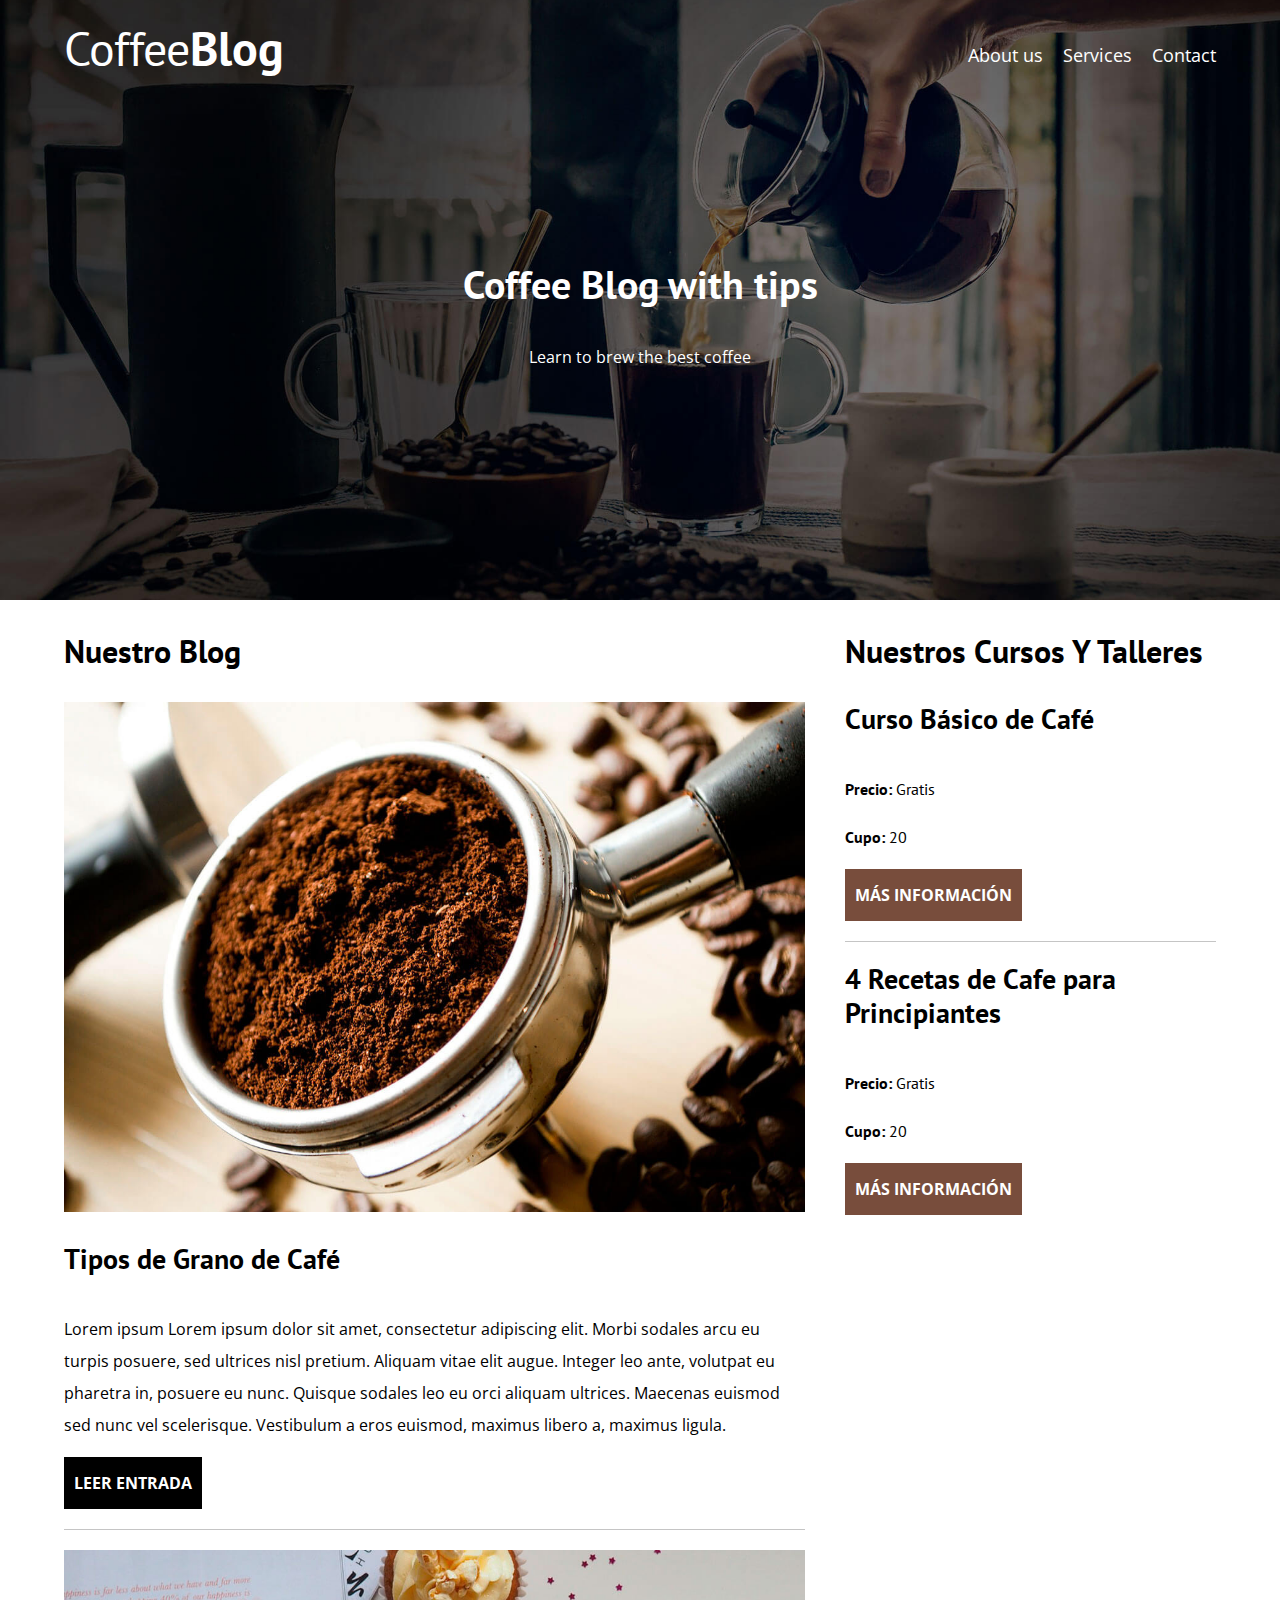
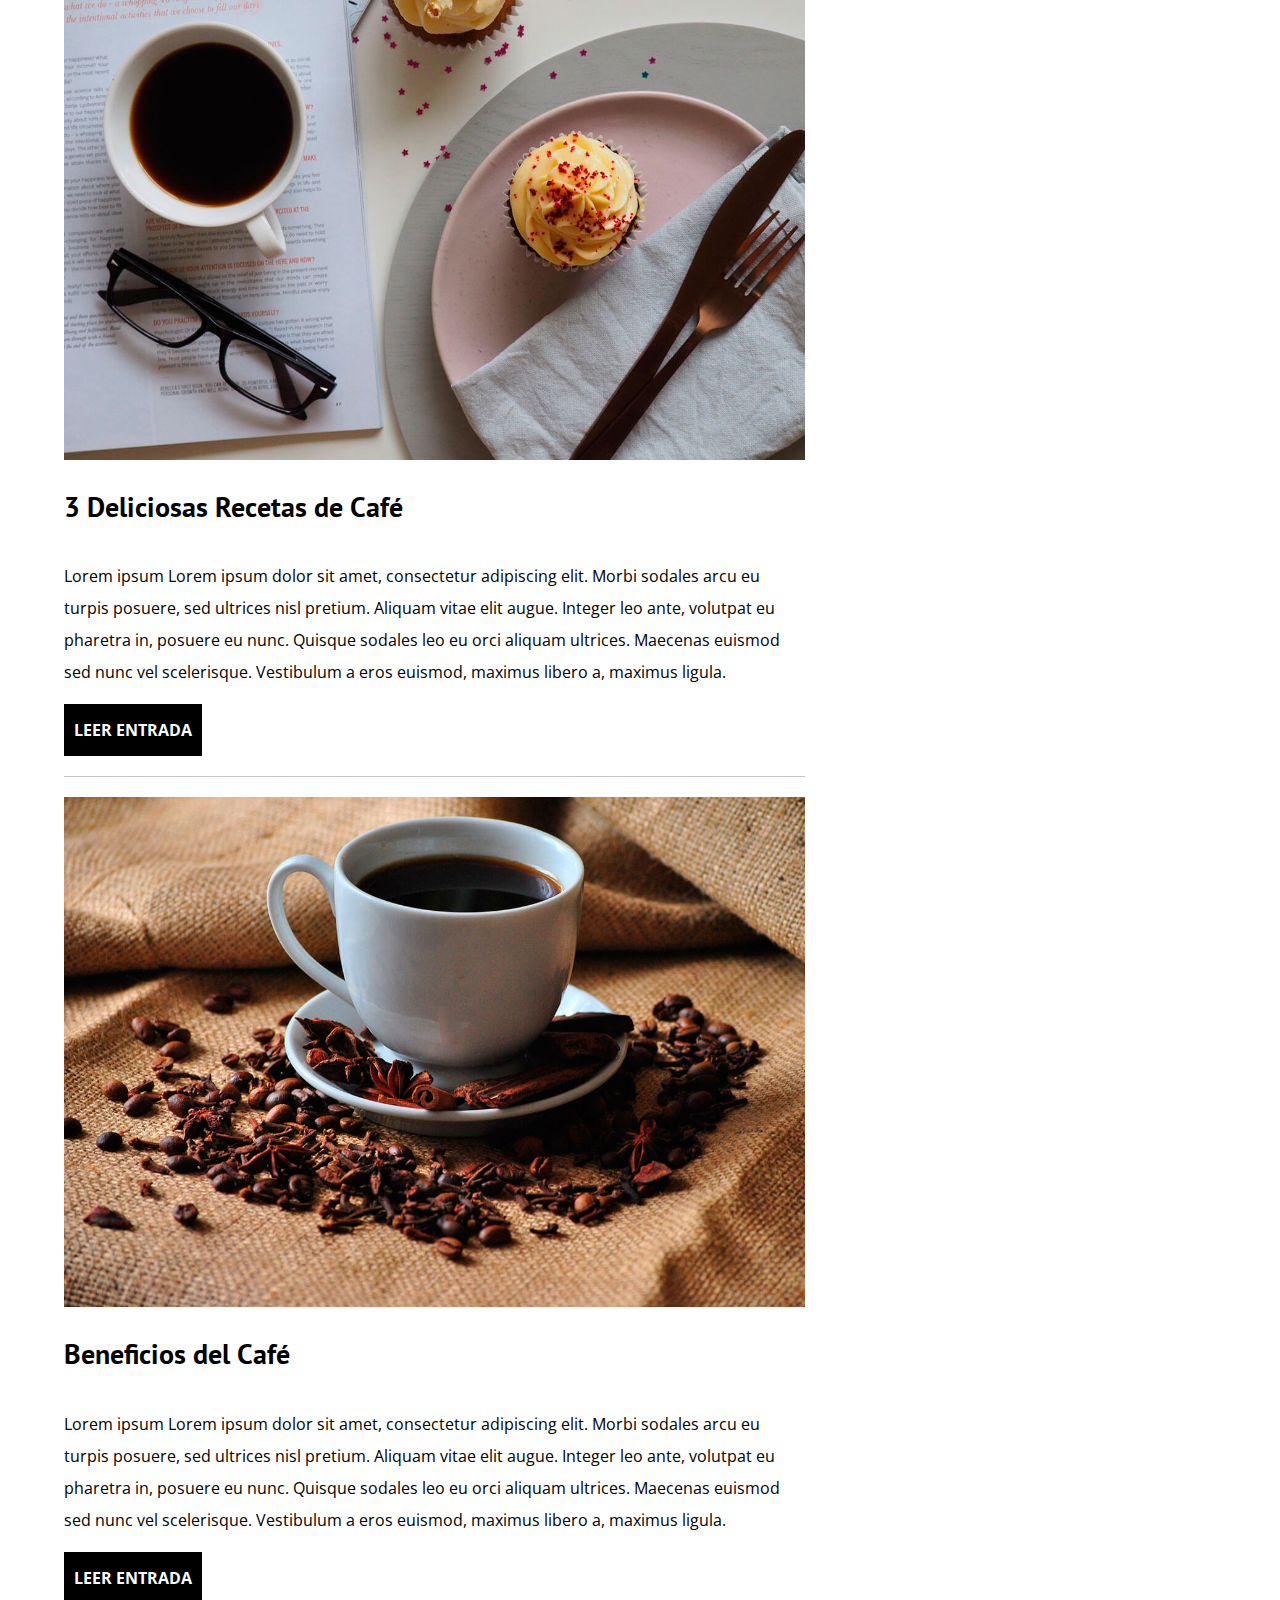
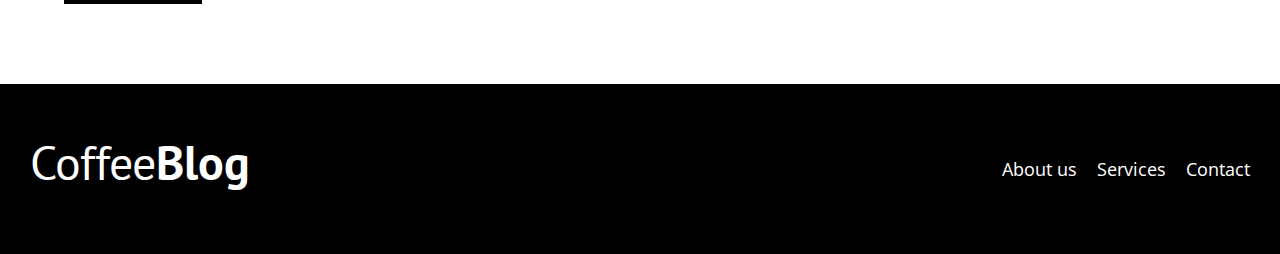
==== CoffeeBlog/index.html @ a7d86e4c "New Coffee Website" ====
<!DOCTYPE html>
<html lang="en">
<head>
    <meta charset="UTF-8">
    <meta name="viewport" content="width=device-width, initial-scale=1.0">
    <title>CoffeeBlog</title>
    <link rel="stylesheet" href="css/normalize.css">
    <link href="https://fonts.googleapis.com/css2?family=Open+Sans&family=PT+Sans:wght@400;700&display=swap" rel="stylesheet">
    <link rel="stylesheet" href="css/style.css">
</head>
<body>
    <header class="header">

        <div class="container">
            <div class="bar">
                <a class="logo" href="index.html">
                    <h1 class="logo__name no-margin text-center">Coffee<span class="logo__bold">Blog</span></h1>
                </a>

                <nav class="navigating">
                    <a href="about.html" class="navigation__link">About us</a>
                    <a href="services.html" class="navigation__link">Services</a>
                    <a href="contact.html" class="navigation__link">Contact</a>
                </nav>
            </div>
        </div>

        <div class="header__text">
            <h2 class ="no-margin">Coffee Blog with tips</h2>
            <p class="no-margin">Learn to brew the best coffee</p>
        </div>
    </header>

    <div class="container contenido-principal">
        <main class="blog">
            <h3>Nuestro Blog</h3>
        

            <article class="entrada">
                <div class="entrada__imagen">
                    <img src="img/blog1.jpg" alt="Imagen Blog">
                </div>

                <div class="entrada__contenido">
                    <h4 class="no-margin">Tipos de Grano de Café</h4>
                    <p>Lorem ipsum Lorem ipsum dolor sit amet, consectetur adipiscing elit. Morbi sodales arcu eu turpis posuere, 
                        sed ultrices nisl pretium. Aliquam vitae elit augue. Integer leo ante, volutpat eu pharetra in, posuere eu nunc. 
                        Quisque sodales leo eu orci aliquam ultrices. Maecenas euismod sed nunc vel scelerisque. Vestibulum a eros euismod, 
                        maximus libero a, maximus ligula.</p>
                    <a href="entrada.html" class="boton boton--primario">Leer Entrada</a>
                </div>
            </article>

            <article class="entrada">
                <div class="entrada__imagen">
                    <img src="img/blog2.jpg" alt="Imagen Blog">
                </div>

                <div class="entrada_contenido">
                    <h4 class="no-margin">3 Deliciosas Recetas de Café</h4>
                    <p>Lorem ipsum Lorem ipsum dolor sit amet, consectetur adipiscing elit. Morbi sodales arcu eu turpis posuere, 
                        sed ultrices nisl pretium. Aliquam vitae elit augue. Integer leo ante, volutpat eu pharetra in, posuere eu nunc. 
                        Quisque sodales leo eu orci aliquam ultrices. Maecenas euismod sed nunc vel scelerisque. Vestibulum a eros euismod, 
                        maximus libero a, maximus ligula.</p>
                    <a href="entrada.html" class="boton boton--primario">Leer Entrada</a>
                </div>
            </article>

            <article class="entrada">
                <div class="entrada__imagen">
                    <img src="img/blog3.jpg" alt="Imagen Blog">
                </div>

                <div class="entrada_contenido">
                    <h4 class="no-margin">Beneficios del Café</h4>
                    <p>Lorem ipsum Lorem ipsum dolor sit amet, consectetur adipiscing elit. Morbi sodales arcu eu turpis posuere, 
                        sed ultrices nisl pretium. Aliquam vitae elit augue. Integer leo ante, volutpat eu pharetra in, posuere eu nunc. 
                        Quisque sodales leo eu orci aliquam ultrices. Maecenas euismod sed nunc vel scelerisque. Vestibulum a eros euismod, 
                        maximus libero a, maximus ligula.</p>
                    <a href="entrada.html" class="boton boton--primario">Leer Entrada</a>
                </div>
            </article>
        </main>

        <aside class="sidebar"><h3>Nuestros Cursos Y Talleres</h3>
            <ul class="cursos no-padding">
                <li class="widget-curso">
                    <h4 class="no-margin">Curso Básico de Café</h4>
                    <p class="widget-curso__label">Precio:
                        <span class="widget-curso__info">Gratis</span>
                    </p>
                    <p class="widget-curso__label">Cupo:
                        <span class="widget-curso__info">20</span>
                    </p>
                    <a href="entrada.html" class="boton boton--secundario">Más Información</a>
                </li>

                <li class="widget-curso">
                    <h4 class="no-margin">4 Recetas de Cafe para Principiantes</h4>
                    <p class="widget-curso__label">Precio:
                        <span class="widget-curso__info">Gratis</span>
                    </p>
                    <p class="widget-curso__label">Cupo:
                        <span class="widget-curso__info">20</span>
                    </p>
                    <a href="entrada.html" class="boton boton--secundario">Más Información</a>
                </li>
            </ul>
        </aside>
    </div>

    <footer class="footer">
        <div class="contenedor">
            <div class="bar">
                <a class="logo" href="index.html">
                    <h1 class="logo__name no-margin text-center">Coffee<span class="logo__bold">Blog</span></h1>
                </a>

                <nav class="navigating">
                    <a href="about.html" class="navigation__link">About us</a>
                    <a href="services.html" class="navigation__link">Services</a>
                    <a href="contact.html" class="navigation__link">Contact</a>
                </nav>
            </div>
        </div>
    </footer>

</body>
</html>
---- CoffeeBlog/css/style.css ----
:root{
    --fontHeading: 'PT Sans', sans-serif;
    --fontBody: 'Open Sans', sans-serif;

    --primary: #784d3c;
    --white: #fff;
    --black: #000;
    --grey: #c5c5c5;

}

html {
    box-sizing: border-box;
    font-size: 62.5%; /* 1rem = 10px */
}

*, *:before, *:after {
    box-sizing: inherit;
}
body {
    font-family: var(--fontBody);
    font-size: 1.6rem;
    line-height: 2;
}

/**Global**/
.container {
    max-width: 120rem;
    width: 90%;
    width: min(90%, 120rem);
    margin: 0 auto;
}

a {
    text-decoration: none;
}

h1, h2, h3, h4 {
    font-family: var(--fontHeading);
    line-height: 1.2;
}

h1 {
    font-size:4.8rem;
}

h2 {
    font-size: 4rem;
}

h3 {
    font-size: 3.2rem;
}

h4 {
    font-size: 2.8rem;
}

img {
    max-width: 100%;
}

/**Utilities**/
.no-margin {
    margin-top: 2rem;
}

.no-padding {
    padding: 0;
}

.text-center {
    text-align: center;
}

/**Header**/
.header {
    background-image: url(../img/banner.jpg);
    height: 60rem;
    background-size: cover;
    background-repeat: no-repeat;
    background-position: center center;
}

.header__text{
    text-align: center;
    color: var(--white);
    margin-top: 5rem;
}

@media (min-width: 768px) {
    .header__text {
        margin-top: 15rem;
    }
}


@media (min-width: 768px) {
    .bar {
        display:flex;
        justify-content: space-between;
        align-items: center;
    }
}

.logo {
    color: var(--white);
}

.logo__name {
    font-weight: 400;
}

.logo__bold{
    font-weight: 700;
}

@media (min-width: 768px) {
    .navigating {
        display: flex;
        gap: 2rem;
    }
}

.navigation__link {
    display: block;
    text-align: center;
    font-size: 1.8rem;
    color: var(--white);
}

@media (min-width: 768px) {
    .contenido-principal {
        display: grid;
        grid-template-columns: 2fr 1fr;
        column-gap: 4rem;
    }
    
}

.entrada {
    border-bottom: 1px solid var(--grey);
    margin-bottom: 2rem;
}

.entrada:last-of-type {
    border-bottom: none;
}

.boton {
    display: block;
    background-color: var(--primary);
    color: var(--white);
    text-align: center;
    padding: 1rem;
    text-transform: uppercase;
    font-weight: 700;
    margin-bottom: 2rem;
}

@media (min-width: 768px) {
    .boton {
        display: inline-block
    }
}

.boton--primario {
    background-color: var(--black);
}

.boton--secundario {
    background-color: var(--primary);
}

.cursos {
    list-style:none;
}

.widget-curso {
    border-bottom: 1px solid var(--grey);
    margin-bottom: 2rem;
}

.widget-curso:last-of-type {
    border: none;
    margin-bottom: 0;
}
.widget-curso__label {
    font-family: var(--fontHeading);
    font-weight: 700;
}

.widget-curso__info{
    font-weight: 400;
}

.footer{
    background-color: var(--black);
    padding: 3rem;
    margin-top: 4rem;
}
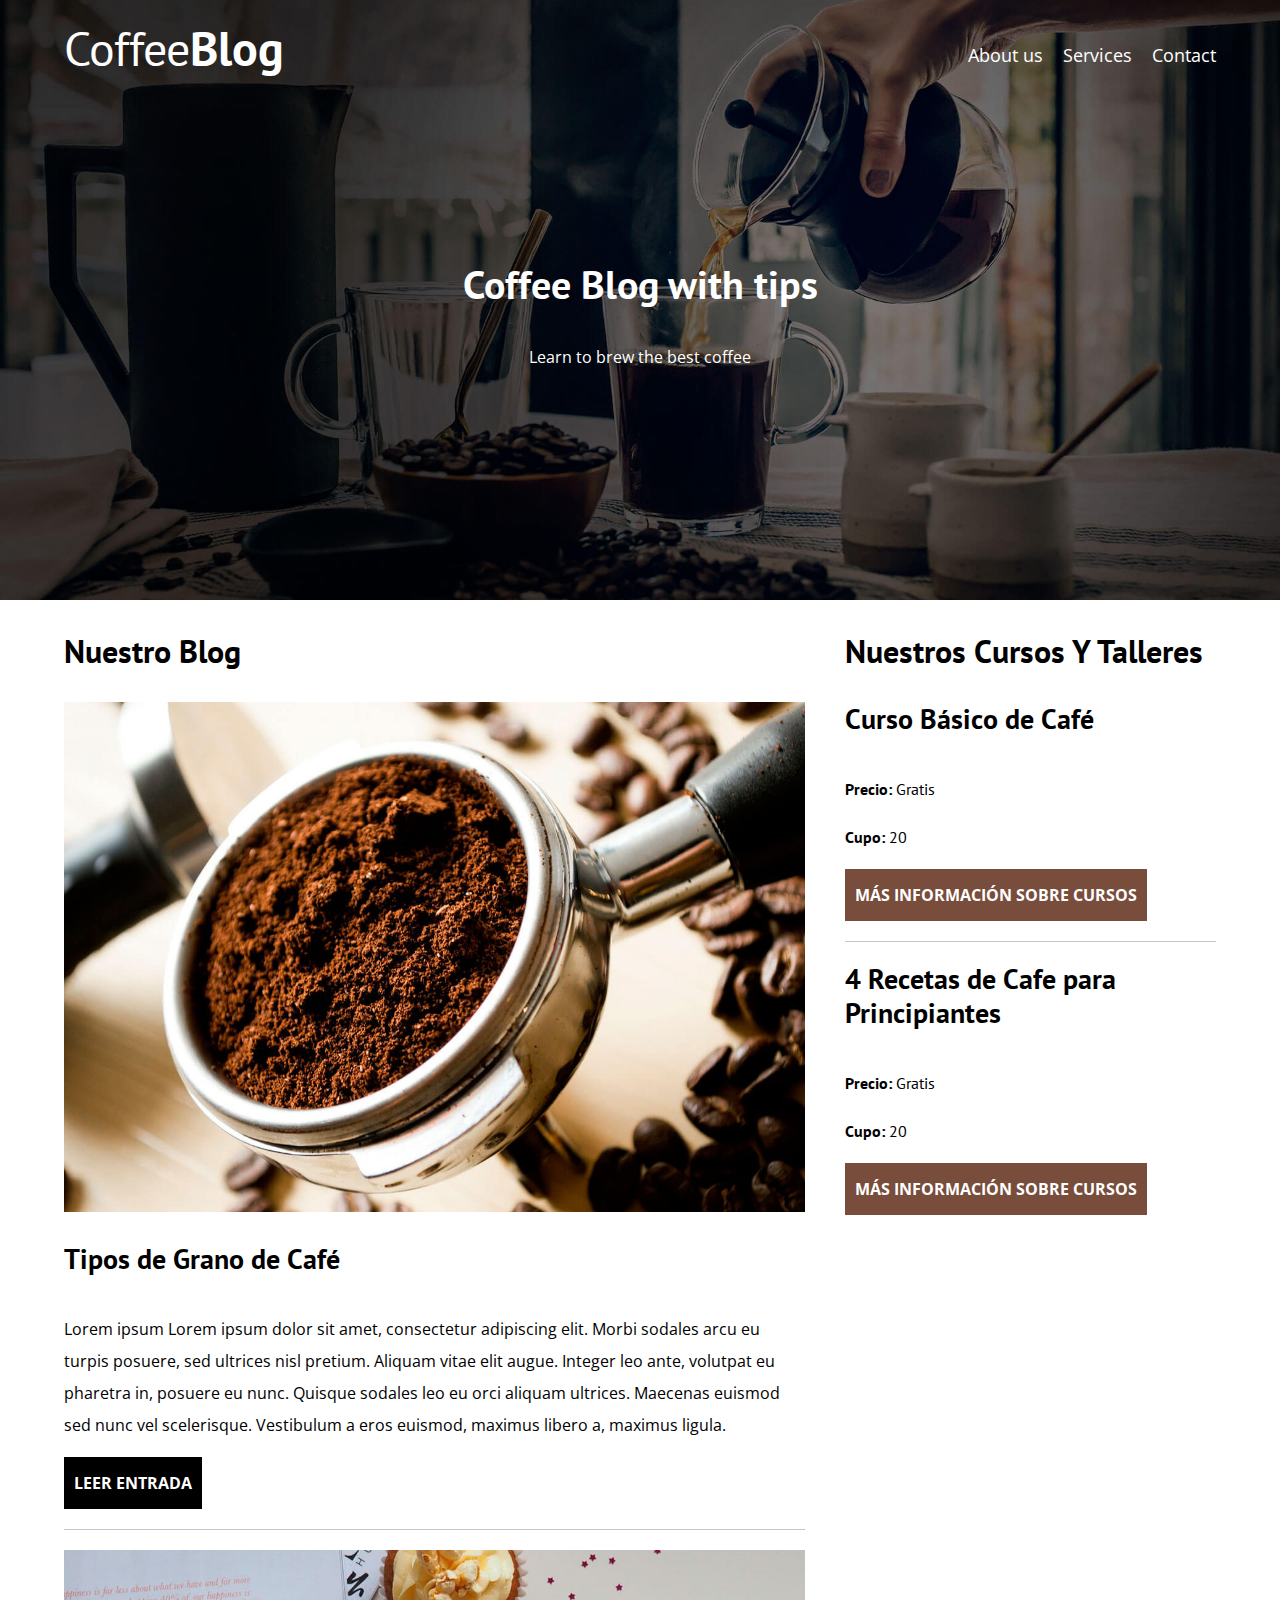
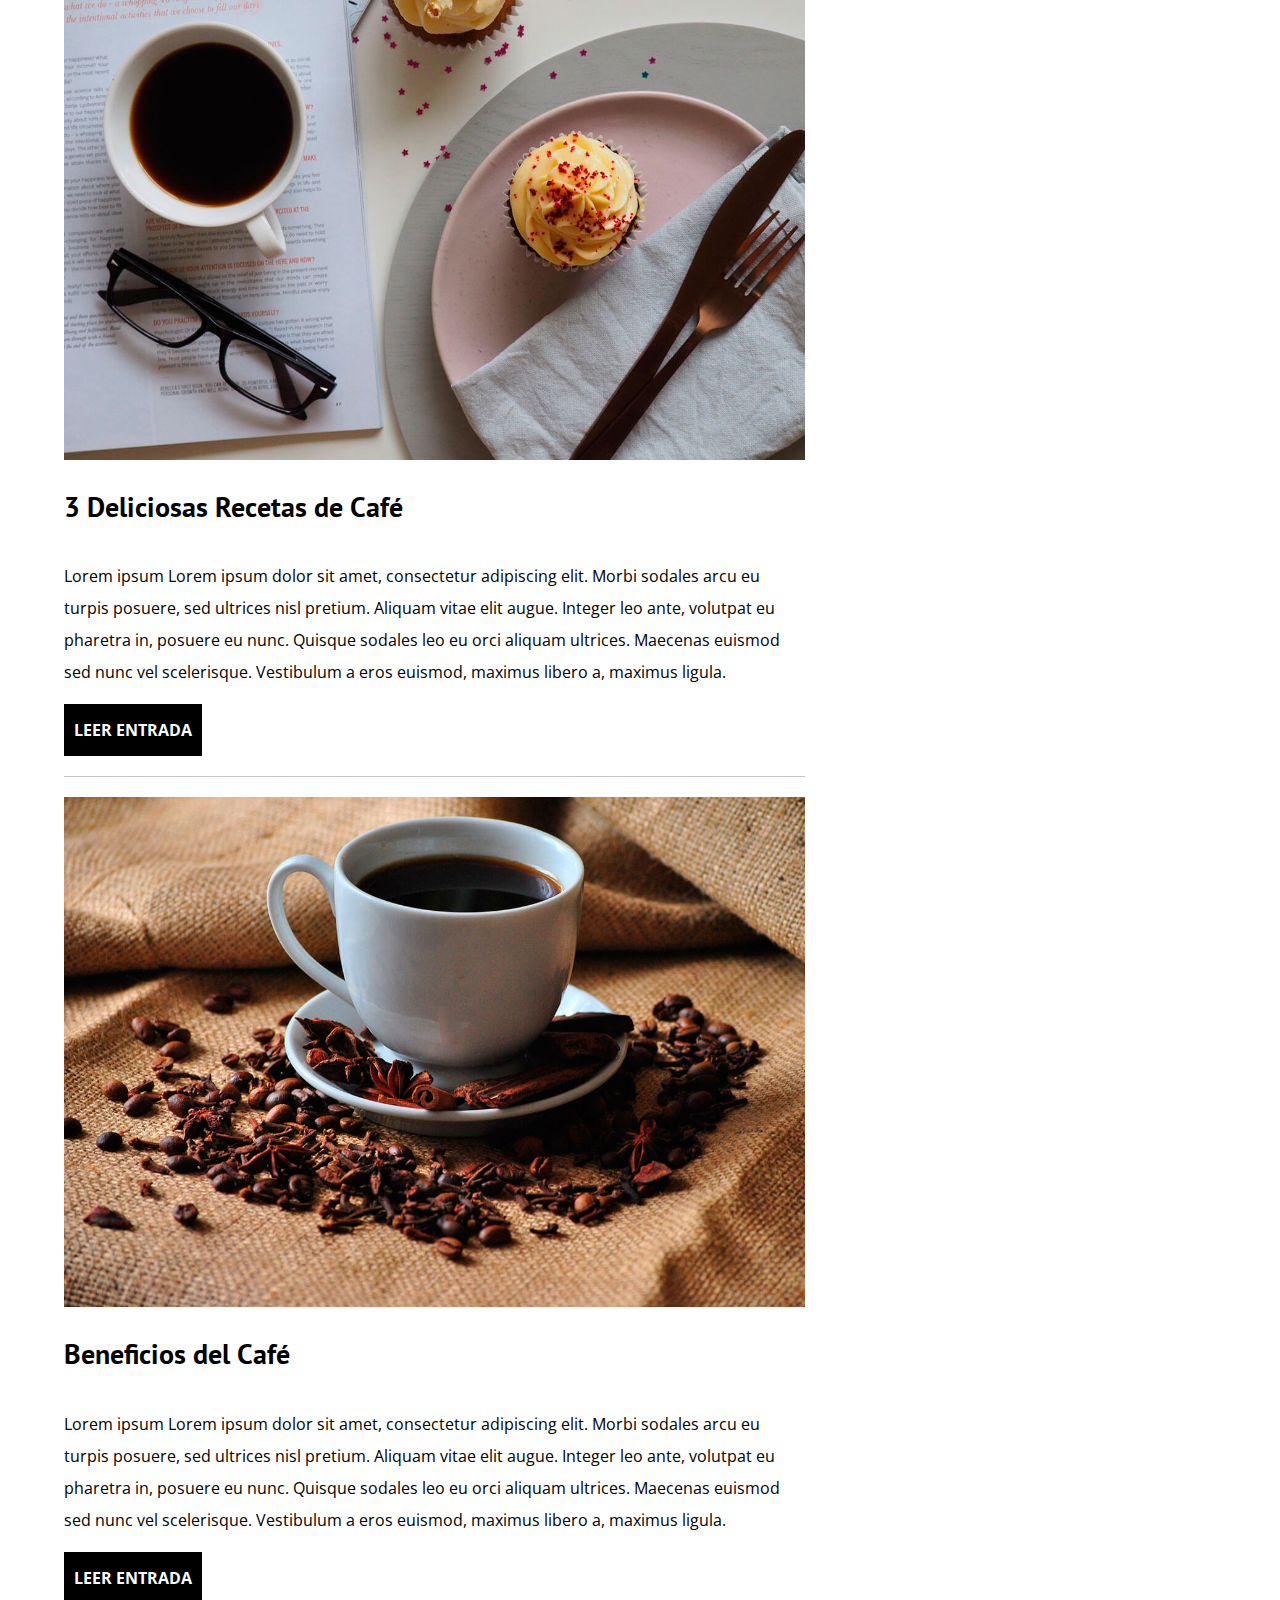
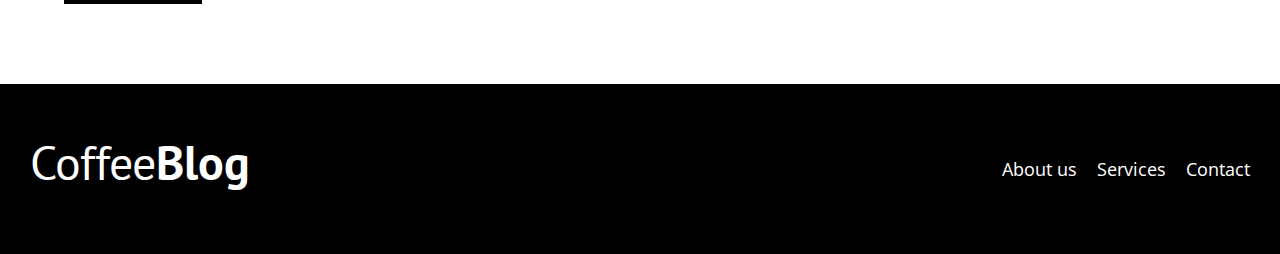
==== commit b915bcf8: "Finished Coffee Blog" ====
--- a/CoffeeBlog/index.html
+++ b/CoffeeBlog/index.html
@@ -4,9 +4,26 @@
     <meta charset="UTF-8">
     <meta name="viewport" content="width=device-width, initial-scale=1.0">
     <title>CoffeeBlog</title>
-    <link rel="stylesheet" href="css/normalize.css">
-    <link href="https://fonts.googleapis.com/css2?family=Open+Sans&family=PT+Sans:wght@400;700&display=swap" rel="stylesheet">
-    <link rel="stylesheet" href="css/style.css">
+    <meta name="description" content="Blog de café con consejos para preparar el mejor café">
+
+    <!-- Prefetch -->
+     <link rel="prefetch" href="nosotros.html" as="document">
+
+    <!-- Preload -->
+     <link rel="preload" href="css/normalize.css" as="style">
+     <link rel="stylesheet" href="css/normalize.css">
+
+     <link rel="preload" href="https://fonts.googleapis.com/css2?family=Open+Sans&family=PT+Sans:wght@400;700&display=swap" 
+     crossorigin="crossorigin" as="font">
+     <link href="https://fonts.googleapis.com/css2?family=Open+Sans&family=PT+Sans:wght@400;700&display=swap" rel="stylesheet">
+
+
+     <link rel="preload" href="css/style.css" as="style">
+     <link rel="stylesheet" href="css/style.css">
+
+     <link rel="preload" href="img/blog1.jpg" as="image">
+
+
 </head>
 <body>
     <header class="header">
@@ -38,7 +55,7 @@
 
             <article class="entrada">
                 <div class="entrada__imagen">
-                    <img src="img/blog1.jpg" alt="Imagen Blog">
+                    <img loading="lazy" src="img/blog1.jpg" alt="Imagen Blog">
                 </div>
 
                 <div class="entrada__contenido">
@@ -53,7 +70,7 @@
 
             <article class="entrada">
                 <div class="entrada__imagen">
-                    <img src="img/blog2.jpg" alt="Imagen Blog">
+                    <img loading="lazy" src="img/blog2.jpg" alt="Imagen Blog">
                 </div>
 
                 <div class="entrada_contenido">
@@ -68,7 +85,7 @@
 
             <article class="entrada">
                 <div class="entrada__imagen">
-                    <img src="img/blog3.jpg" alt="Imagen Blog">
+                    <img loading="lazy" src="img/blog3.jpg" alt="Imagen Blog">
                 </div>
 
                 <div class="entrada_contenido">
@@ -92,7 +109,7 @@
                     <p class="widget-curso__label">Cupo:
                         <span class="widget-curso__info">20</span>
                     </p>
-                    <a href="entrada.html" class="boton boton--secundario">Más Información</a>
+                    <a href="entrada.html" class="boton boton--secundario">Más Información sobre cursos</a>
                 </li>
 
                 <li class="widget-curso">
@@ -103,7 +120,7 @@
                     <p class="widget-curso__label">Cupo:
                         <span class="widget-curso__info">20</span>
                     </p>
-                    <a href="entrada.html" class="boton boton--secundario">Más Información</a>
+                    <a href="entrada.html" class="boton boton--secundario">Más Información sobre cursos</a>
                 </li>
             </ul>
         </aside>
--- a/CoffeeBlog/css/style.css
+++ b/CoffeeBlog/css/style.css
@@ -156,12 +156,17 @@
     text-transform: uppercase;
     font-weight: 700;
     margin-bottom: 2rem;
+    border: none;
 }
 
 @media (min-width: 768px) {
     .boton {
         display: inline-block
     }
+}
+
+.boton:hover {
+    cursor: pointer;
 }
 
 .boton--primario {
@@ -201,3 +206,85 @@
 }
 
 
+/** Sobre Nosotros **/
+
+@media (min-width: 768px) { 
+
+    .sobre-nosotros {
+        display: grid;
+        grid-template-columns: 1fr 1fr;
+        column-gap: 4rem;
+    }
+    
+}
+
+/** Cursos **/
+
+.curso {
+    padding: 3rem 0;
+    border-bottom: 1px solid var(--grey);
+}
+
+@media (min-width: 768px) {
+    .curso {
+        display: grid;
+        grid-template-columns: 1fr 2fr;
+        column-gap: 2rem;
+    }
+}
+
+.curso:last-of-type {
+    border-bottom: none;
+}
+
+.curso__label {
+    font-family: var(--fontHeading);
+    font-weight: 700;
+}
+
+.curso__info{
+    font-weight: 400;
+}
+
+.curso__label,
+.curso__info {
+    margin-bottom: 2rem;
+}
+
+
+/** Contacto **/
+
+.contact-bg {
+    background-image: url(../img/contacto.jpg);
+    height: 40rem;
+    background-size: cover;
+    background-repeat: no-repeat;
+}
+
+
+.formulario {
+    background-color: var(--white);
+    margin: -5rem auto 0 auto;
+    width: 95%;
+    padding: 3rem;
+}
+
+.campo{
+    display: flex;
+    margin-bottom: 2rem;
+}
+
+.campo__label {
+    flex: 0 0 9rem;
+    text-align: right;
+    padding-right: 2rem; 
+}
+
+.campo__field{
+    flex: 1;
+    border: 1px solid var(--grey);  
+}
+
+.campo__field--textarea {
+    height: 20rem;
+}
--- a/CoffeeBlog/css/style.css
+++ b/CoffeeBlog/css/style.css
@@ -156,12 +156,17 @@
     text-transform: uppercase;
     font-weight: 700;
     margin-bottom: 2rem;
+    border: none;
 }
 
 @media (min-width: 768px) {
     .boton {
         display: inline-block
     }
+}
+
+.boton:hover {
+    cursor: pointer;
 }
 
 .boton--primario {
@@ -201,3 +206,85 @@
 }
 
 
+/** Sobre Nosotros **/
+
+@media (min-width: 768px) { 
+
+    .sobre-nosotros {
+        display: grid;
+        grid-template-columns: 1fr 1fr;
+        column-gap: 4rem;
+    }
+    
+}
+
+/** Cursos **/
+
+.curso {
+    padding: 3rem 0;
+    border-bottom: 1px solid var(--grey);
+}
+
+@media (min-width: 768px) {
+    .curso {
+        display: grid;
+        grid-template-columns: 1fr 2fr;
+        column-gap: 2rem;
+    }
+}
+
+.curso:last-of-type {
+    border-bottom: none;
+}
+
+.curso__label {
+    font-family: var(--fontHeading);
+    font-weight: 700;
+}
+
+.curso__info{
+    font-weight: 400;
+}
+
+.curso__label,
+.curso__info {
+    margin-bottom: 2rem;
+}
+
+
+/** Contacto **/
+
+.contact-bg {
+    background-image: url(../img/contacto.jpg);
+    height: 40rem;
+    background-size: cover;
+    background-repeat: no-repeat;
+}
+
+
+.formulario {
+    background-color: var(--white);
+    margin: -5rem auto 0 auto;
+    width: 95%;
+    padding: 3rem;
+}
+
+.campo{
+    display: flex;
+    margin-bottom: 2rem;
+}
+
+.campo__label {
+    flex: 0 0 9rem;
+    text-align: right;
+    padding-right: 2rem; 
+}
+
+.campo__field{
+    flex: 1;
+    border: 1px solid var(--grey);  
+}
+
+.campo__field--textarea {
+    height: 20rem;
+}
